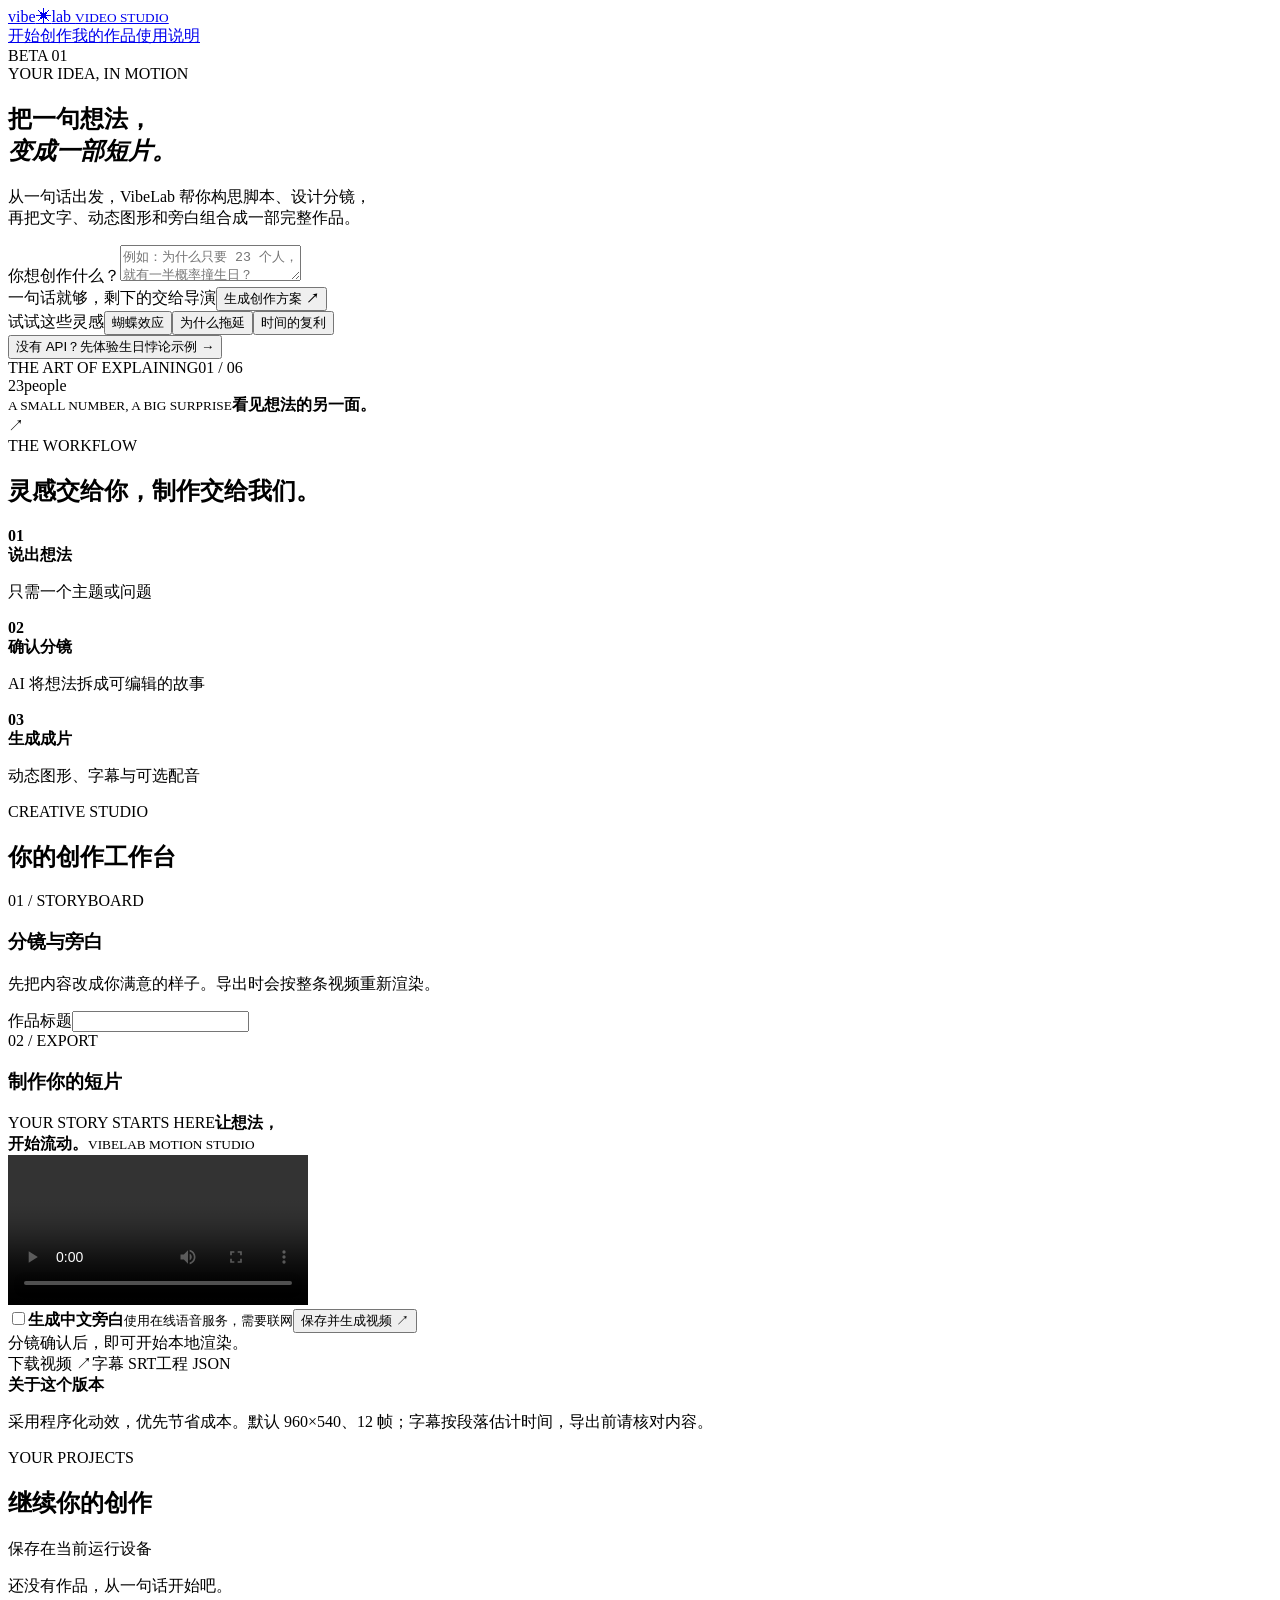
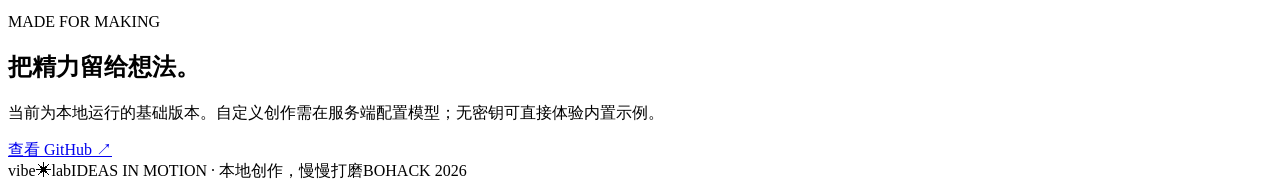
==== web/index.html @ 92c3df5a "Add VibeLab project" ====
<!doctype html>
<html lang="zh-CN"><head><meta charset="utf-8"><meta name="viewport" content="width=device-width, initial-scale=1"><title>VibeLab — 让知识，动起来</title><link rel="stylesheet" href="/style.css"><link rel="stylesheet" href="/cosmic.css"></head>
<body>
<header><a class="brand" href="/">vibe<span>✳</span>lab <small>VIDEO STUDIO</small></a><nav><a href="#create">开始创作</a><a href="#library">我的作品</a><a href="#guide">使用说明</a></nav><span class="edition">BETA 01</span></header>
<main>
<section class="hero" id="create"><div class="hero-copy"><div class="eyebrow"><i></i> YOUR IDEA, IN MOTION</div><h1>把一句想法，<br><em>变成一部短片。</em></h1><p>从一句话出发，VibeLab 帮你构思脚本、设计分镜，<br class="desktop">再把文字、动态图形和旁白组合成一部完整作品。</p><div class="prompt"><label for="topic">你想创作什么？</label><textarea id="topic" maxlength="500" placeholder="例如：为什么只要 23 个人，就有一半概率撞生日？"></textarea><div class="prompt-bottom"><span>一句话就够，剩下的交给导演</span><button id="generate">生成创作方案 <b>↗</b></button></div></div><div class="inspiration"><span>试试这些灵感</span><button data-topic="用简单的动画解释什么是蝴蝶效应">蝴蝶效应</button><button data-topic="用短视频解释为什么我们总是拖延">为什么拖延</button><button data-topic="解释时间管理中的复利效应">时间的复利</button></div><button class="sample-link" id="example">没有 API？先体验生日悖论示例 <span>→</span></button></div>
<div class="hero-art"><div class="art-top"><span>THE ART OF EXPLAINING</span><span>01 / 06</span></div><div class="art-center"><div class="orbit one"></div><div class="orbit two"></div><div class="art-number">23<span>people</span></div><div class="spark s1"></div><div class="spark s2"></div><div class="spark s3"></div></div><div class="art-bottom"><div><small>A SMALL NUMBER, A BIG SURPRISE</small><strong>看见想法的另一面。</strong></div><div class="playmark">↗</div></div><div class="art-progress"><i></i></div></div></section>
<section class="process"><div class="process-heading"><span>THE WORKFLOW</span><h2>灵感交给你，制作交给我们。</h2></div><div class="process-item"><b>01</b><div><strong>说出想法</strong><p>只需一个主题或问题</p></div></div><div class="process-item"><b>02</b><div><strong>确认分镜</strong><p>AI 将想法拆成可编辑的故事</p></div></div><div class="process-item"><b>03</b><div><strong>生成成片</strong><p>动态图形、字幕与可选配音</p></div></div></section>
<section id="studio" class="studio hidden"><div class="section-head"><div><div class="eyebrow"><i></i> CREATIVE STUDIO</div><h2>你的创作工作台</h2><p id="project-meta"></p></div><span class="badge" id="mode"></span></div><div class="workspace"><div class="editor"><div class="panel-title"><div><span>01 / STORYBOARD</span><h3>分镜与旁白</h3></div><span id="scene-count"></span></div><p class="hint">先把内容改成你满意的样子。导出时会按整条视频重新渲染。</p><label class="field title-field">作品标题<input id="project-title" maxlength="80"></label><div id="scenes"></div></div><aside><div class="panel-title"><div><span>02 / EXPORT</span><h3>制作你的短片</h3></div></div><div class="preview" id="preview"><div class="preview-content"><span>YOUR STORY STARTS HERE</span><strong>让想法，<br>开始流动。</strong><small>VIBELAB MOTION STUDIO</small></div><video id="video" class="hidden" controls playsinline></video></div><label class="voice"><input type="checkbox" id="voice"><span><strong>生成中文旁白</strong><small>使用在线语音服务，需要联网</small></span></label><button class="wide" id="render">保存并生成视频 <span>↗</span></button><div id="status" class="status">分镜确认后，即可开始本地渲染。</div><div id="downloads" class="downloads hidden"><a id="download-video" download="vibelab-video.mp4">下载视频 ↗</a><a id="download-srt" download>字幕 SRT</a><a id="download-json" download>工程 JSON</a></div><div class="notes"><strong>关于这个版本</strong><p>采用程序化动效，优先节省成本。默认 960×540、12 帧；字幕按段落估计时间，导出前请核对内容。</p></div></aside></div></section>
<section class="library" id="library"><div class="section-head"><div><div class="eyebrow"><i></i> YOUR PROJECTS</div><h2>继续你的创作</h2></div><span class="muted">保存在当前运行设备</span></div><div id="project-list" class="project-list"><p class="muted">还没有作品，从一句话开始吧。</p></div></section>
<section class="guide" id="guide"><div><span>MADE FOR MAKING</span><h2>把精力留给想法。</h2><p>当前为本地运行的基础版本。自定义创作需在服务端配置模型；无密钥可直接体验内置示例。</p></div><a href="https://github.com/Felicitate555/Bohack" target="_blank" rel="noreferrer">查看 GitHub ↗</a></section>
</main><footer><span class="brand">vibe<span>✳</span>lab</span><span>IDEAS IN MOTION · 本地创作，慢慢打磨</span><span>BOHACK 2026</span></footer><div id="toast" role="status"></div><script src="/layout.js"></script><script src="/app.js"></script></body></html>
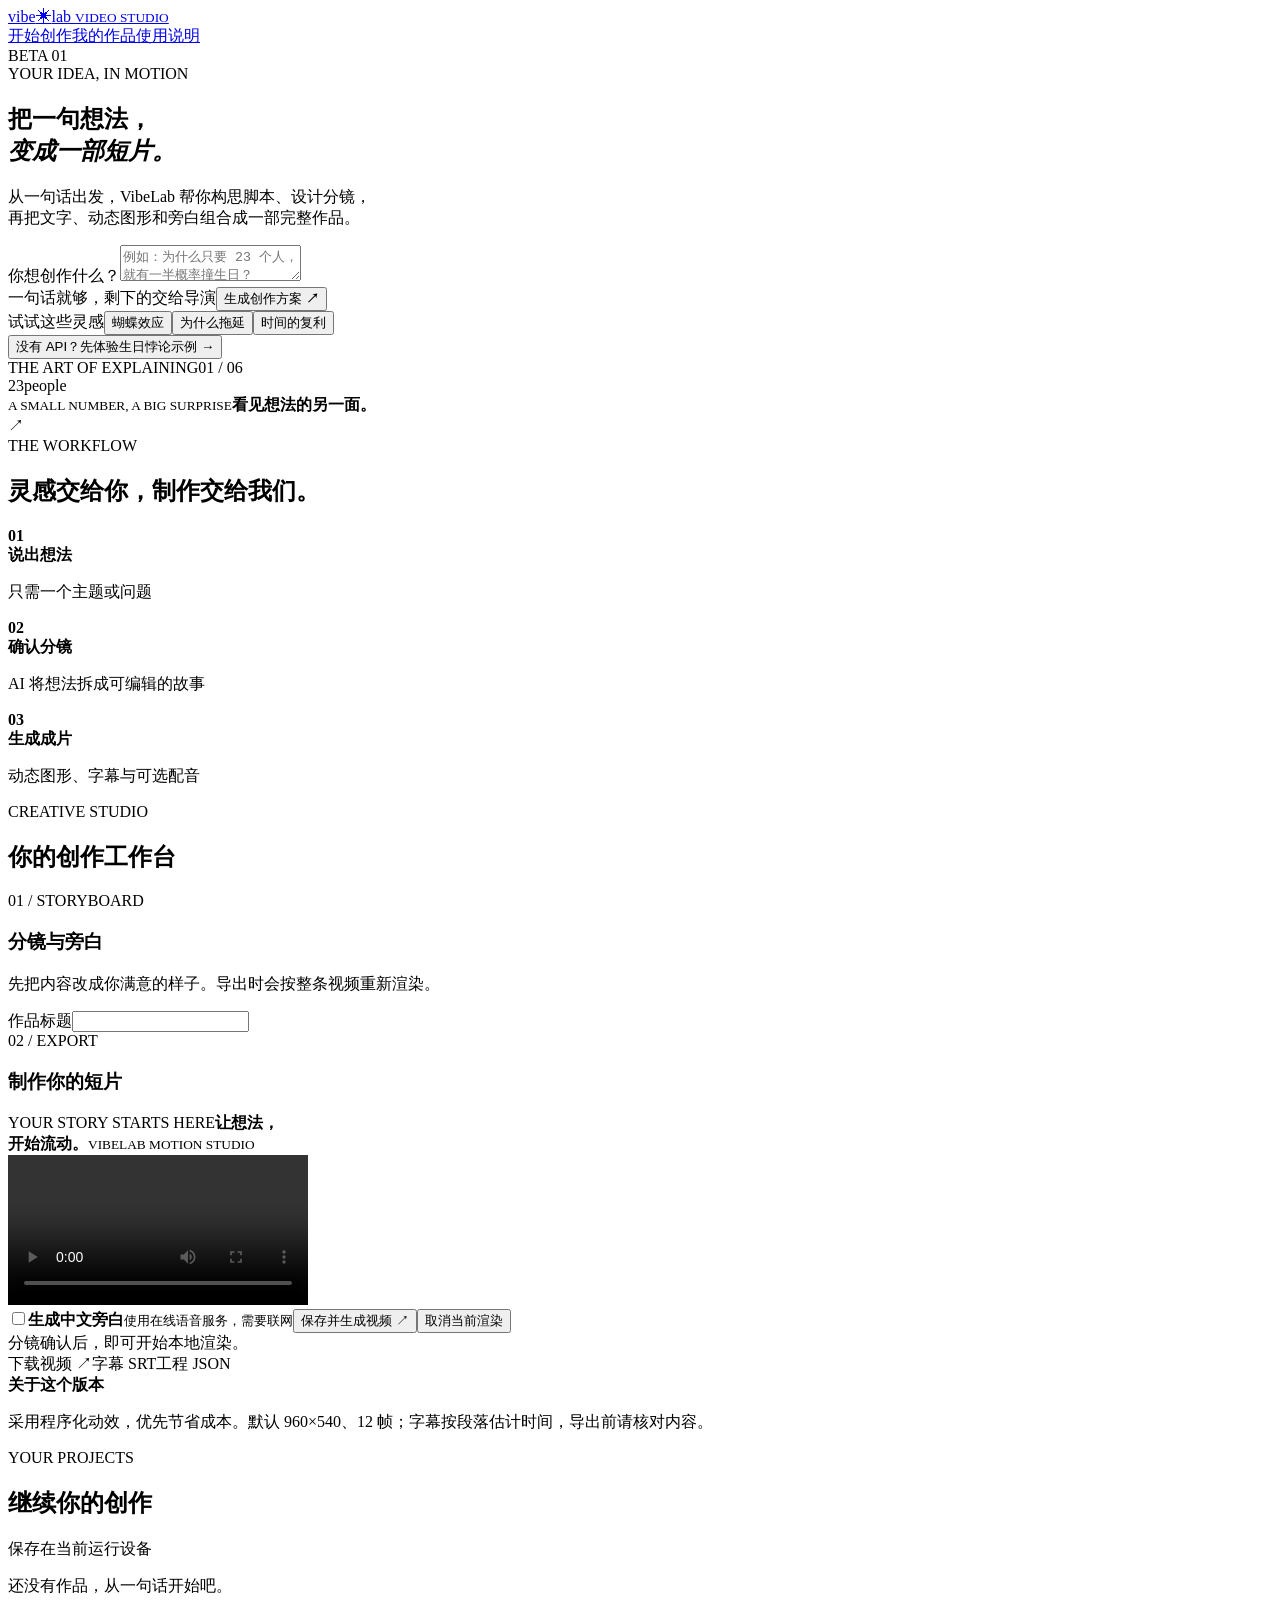
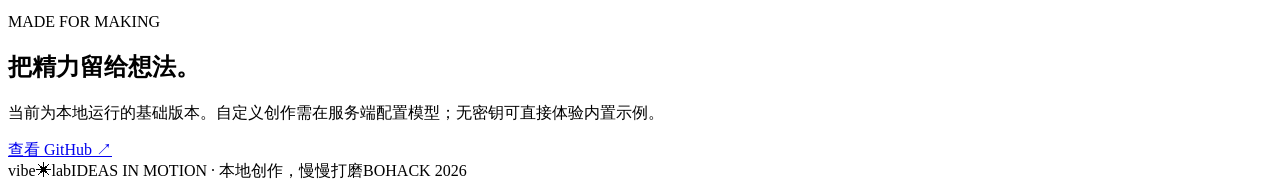
==== commit c1c212ba: "Allow cooperative cancellation of video renders" ====
--- a/web/index.html
+++ b/web/index.html
@@ -6,7 +6,7 @@
 <section class="hero" id="create"><div class="hero-copy"><div class="eyebrow"><i></i> YOUR IDEA, IN MOTION</div><h1>把一句想法，<br><em>变成一部短片。</em></h1><p>从一句话出发，VibeLab 帮你构思脚本、设计分镜，<br class="desktop">再把文字、动态图形和旁白组合成一部完整作品。</p><div class="prompt"><label for="topic">你想创作什么？</label><textarea id="topic" maxlength="500" placeholder="例如：为什么只要 23 个人，就有一半概率撞生日？"></textarea><div class="prompt-bottom"><span>一句话就够，剩下的交给导演</span><button id="generate">生成创作方案 <b>↗</b></button></div></div><div class="inspiration"><span>试试这些灵感</span><button data-topic="用简单的动画解释什么是蝴蝶效应">蝴蝶效应</button><button data-topic="用短视频解释为什么我们总是拖延">为什么拖延</button><button data-topic="解释时间管理中的复利效应">时间的复利</button></div><button class="sample-link" id="example">没有 API？先体验生日悖论示例 <span>→</span></button></div>
 <div class="hero-art"><div class="art-top"><span>THE ART OF EXPLAINING</span><span>01 / 06</span></div><div class="art-center"><div class="orbit one"></div><div class="orbit two"></div><div class="art-number">23<span>people</span></div><div class="spark s1"></div><div class="spark s2"></div><div class="spark s3"></div></div><div class="art-bottom"><div><small>A SMALL NUMBER, A BIG SURPRISE</small><strong>看见想法的另一面。</strong></div><div class="playmark">↗</div></div><div class="art-progress"><i></i></div></div></section>
 <section class="process"><div class="process-heading"><span>THE WORKFLOW</span><h2>灵感交给你，制作交给我们。</h2></div><div class="process-item"><b>01</b><div><strong>说出想法</strong><p>只需一个主题或问题</p></div></div><div class="process-item"><b>02</b><div><strong>确认分镜</strong><p>AI 将想法拆成可编辑的故事</p></div></div><div class="process-item"><b>03</b><div><strong>生成成片</strong><p>动态图形、字幕与可选配音</p></div></div></section>
-<section id="studio" class="studio hidden"><div class="section-head"><div><div class="eyebrow"><i></i> CREATIVE STUDIO</div><h2>你的创作工作台</h2><p id="project-meta"></p></div><span class="badge" id="mode"></span></div><div class="workspace"><div class="editor"><div class="panel-title"><div><span>01 / STORYBOARD</span><h3>分镜与旁白</h3></div><span id="scene-count"></span></div><p class="hint">先把内容改成你满意的样子。导出时会按整条视频重新渲染。</p><label class="field title-field">作品标题<input id="project-title" maxlength="80"></label><div id="scenes"></div></div><aside><div class="panel-title"><div><span>02 / EXPORT</span><h3>制作你的短片</h3></div></div><div class="preview" id="preview"><div class="preview-content"><span>YOUR STORY STARTS HERE</span><strong>让想法，<br>开始流动。</strong><small>VIBELAB MOTION STUDIO</small></div><video id="video" class="hidden" controls playsinline></video></div><label class="voice"><input type="checkbox" id="voice"><span><strong>生成中文旁白</strong><small>使用在线语音服务，需要联网</small></span></label><button class="wide" id="render">保存并生成视频 <span>↗</span></button><div id="status" class="status">分镜确认后，即可开始本地渲染。</div><div id="downloads" class="downloads hidden"><a id="download-video" download="vibelab-video.mp4">下载视频 ↗</a><a id="download-srt" download>字幕 SRT</a><a id="download-json" download>工程 JSON</a></div><div class="notes"><strong>关于这个版本</strong><p>采用程序化动效，优先节省成本。默认 960×540、12 帧；字幕按段落估计时间，导出前请核对内容。</p></div></aside></div></section>
+<section id="studio" class="studio hidden"><div class="section-head"><div><div class="eyebrow"><i></i> CREATIVE STUDIO</div><h2>你的创作工作台</h2><p id="project-meta"></p></div><span class="badge" id="mode"></span></div><div class="workspace"><div class="editor"><div class="panel-title"><div><span>01 / STORYBOARD</span><h3>分镜与旁白</h3></div><span id="scene-count"></span></div><p class="hint">先把内容改成你满意的样子。导出时会按整条视频重新渲染。</p><label class="field title-field">作品标题<input id="project-title" maxlength="80"></label><div id="scenes"></div></div><aside><div class="panel-title"><div><span>02 / EXPORT</span><h3>制作你的短片</h3></div></div><div class="preview" id="preview"><div class="preview-content"><span>YOUR STORY STARTS HERE</span><strong>让想法，<br>开始流动。</strong><small>VIBELAB MOTION STUDIO</small></div><video id="video" class="hidden" controls playsinline></video></div><label class="voice"><input type="checkbox" id="voice"><span><strong>生成中文旁白</strong><small>使用在线语音服务，需要联网</small></span></label><button class="wide" id="render">保存并生成视频 <span>↗</span></button><button type="button" id="cancel-render" class="hidden">取消当前渲染</button><div id="status" class="status">分镜确认后，即可开始本地渲染。</div><div id="downloads" class="downloads hidden"><a id="download-video" download="vibelab-video.mp4">下载视频 ↗</a><a id="download-srt" download>字幕 SRT</a><a id="download-json" download>工程 JSON</a></div><div class="notes"><strong>关于这个版本</strong><p>采用程序化动效，优先节省成本。默认 960×540、12 帧；字幕按段落估计时间，导出前请核对内容。</p></div></aside></div></section>
 <section class="library" id="library"><div class="section-head"><div><div class="eyebrow"><i></i> YOUR PROJECTS</div><h2>继续你的创作</h2></div><span class="muted">保存在当前运行设备</span></div><div id="project-list" class="project-list"><p class="muted">还没有作品，从一句话开始吧。</p></div></section>
 <section class="guide" id="guide"><div><span>MADE FOR MAKING</span><h2>把精力留给想法。</h2><p>当前为本地运行的基础版本。自定义创作需在服务端配置模型；无密钥可直接体验内置示例。</p></div><a href="https://github.com/Felicitate555/Bohack" target="_blank" rel="noreferrer">查看 GitHub ↗</a></section>
 </main><footer><span class="brand">vibe<span>✳</span>lab</span><span>IDEAS IN MOTION · 本地创作，慢慢打磨</span><span>BOHACK 2026</span></footer><div id="toast" role="status"></div><script src="/layout.js"></script><script src="/app.js"></script></body></html>
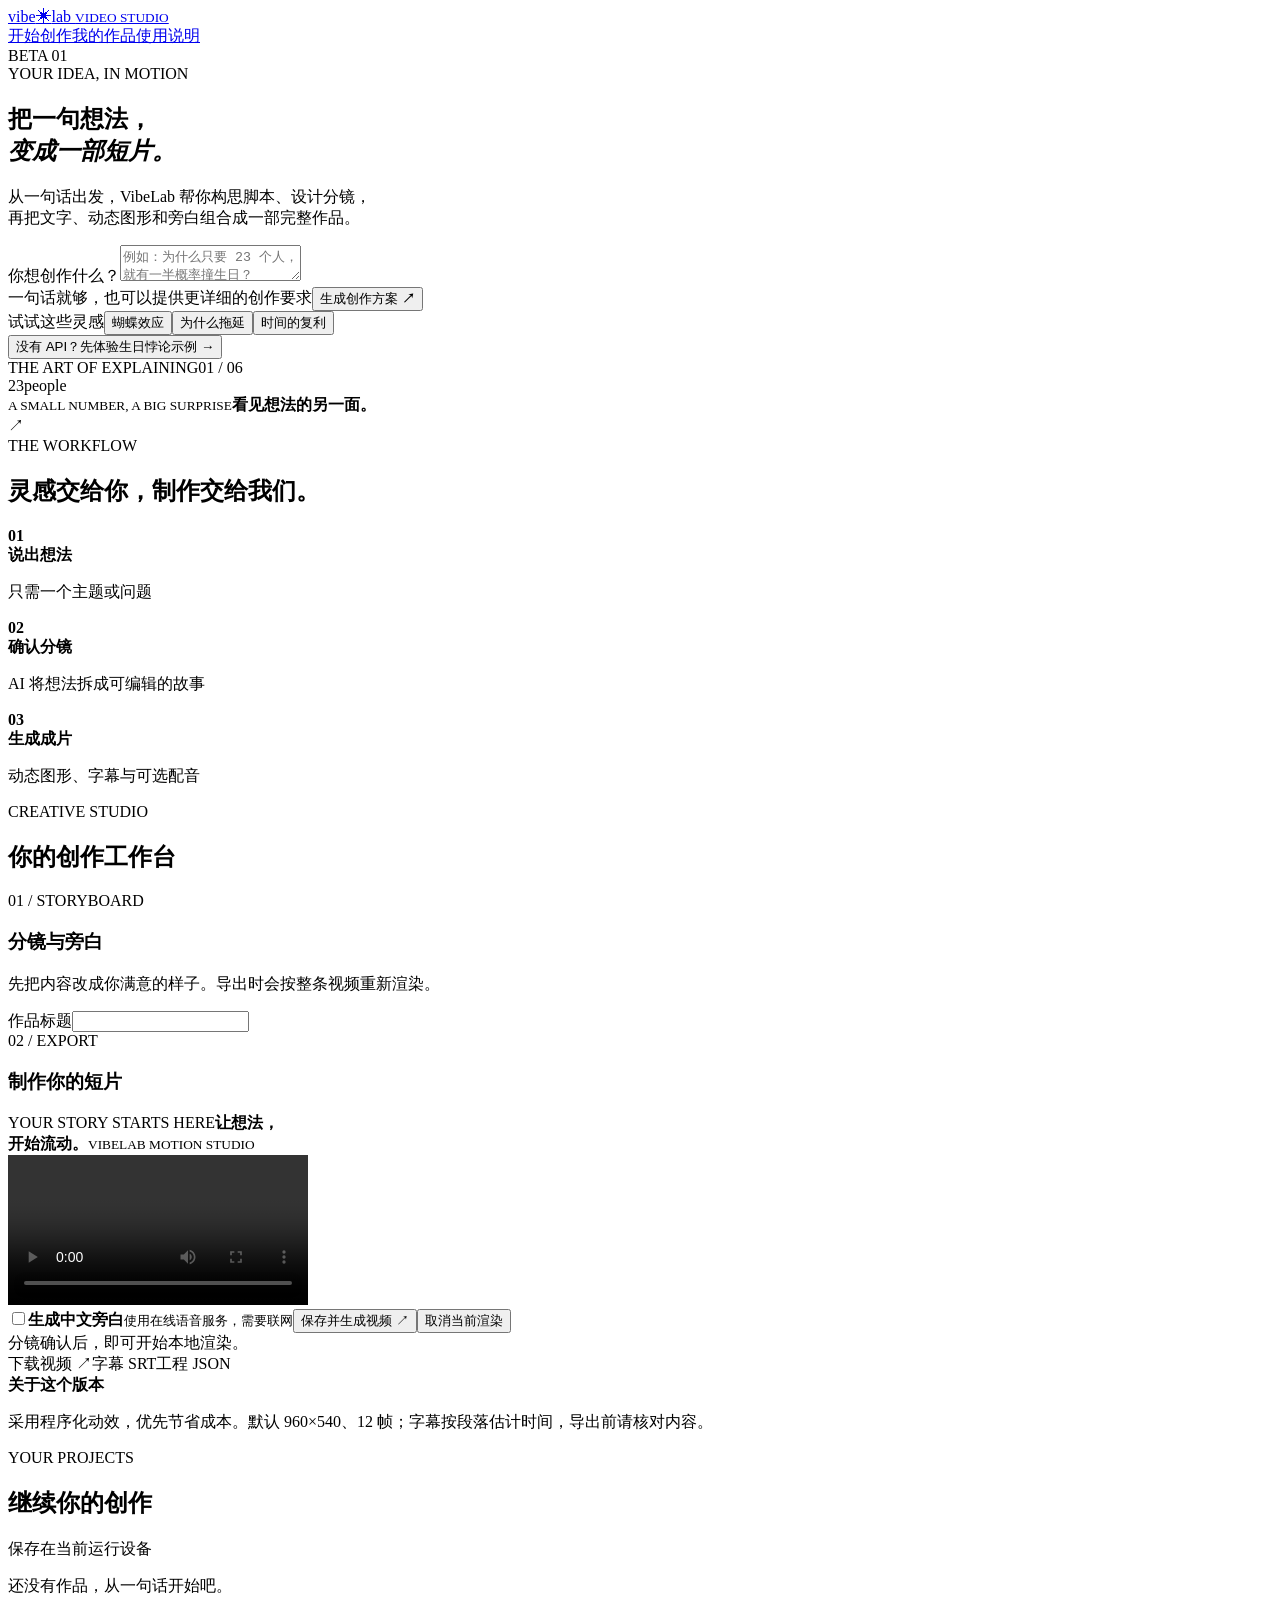
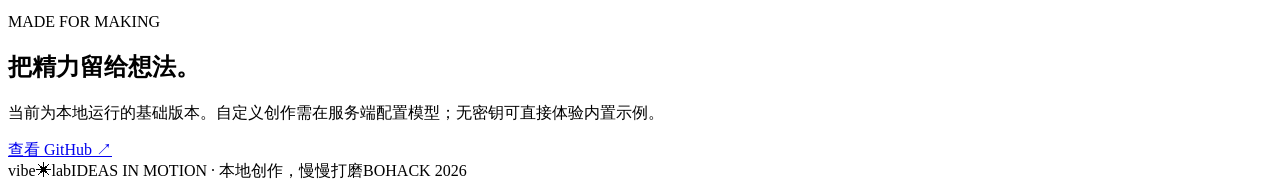
==== commit c6ad17b4: "Add experimental topic-specific video generation" ====
--- a/web/index.html
+++ b/web/index.html
@@ -3,7 +3,7 @@
 <body>
 <header><a class="brand" href="/">vibe<span>✳</span>lab <small>VIDEO STUDIO</small></a><nav><a href="#create">开始创作</a><a href="#library">我的作品</a><a href="#guide">使用说明</a></nav><span class="edition">BETA 01</span></header>
 <main>
-<section class="hero" id="create"><div class="hero-copy"><div class="eyebrow"><i></i> YOUR IDEA, IN MOTION</div><h1>把一句想法，<br><em>变成一部短片。</em></h1><p>从一句话出发，VibeLab 帮你构思脚本、设计分镜，<br class="desktop">再把文字、动态图形和旁白组合成一部完整作品。</p><div class="prompt"><label for="topic">你想创作什么？</label><textarea id="topic" maxlength="500" placeholder="例如：为什么只要 23 个人，就有一半概率撞生日？"></textarea><div class="prompt-bottom"><span>一句话就够，剩下的交给导演</span><button id="generate">生成创作方案 <b>↗</b></button></div></div><div class="inspiration"><span>试试这些灵感</span><button data-topic="用简单的动画解释什么是蝴蝶效应">蝴蝶效应</button><button data-topic="用短视频解释为什么我们总是拖延">为什么拖延</button><button data-topic="解释时间管理中的复利效应">时间的复利</button></div><button class="sample-link" id="example">没有 API？先体验生日悖论示例 <span>→</span></button></div>
+<section class="hero" id="create"><div class="hero-copy"><div class="eyebrow"><i></i> YOUR IDEA, IN MOTION</div><h1>把一句想法，<br><em>变成一部短片。</em></h1><p>从一句话出发，VibeLab 帮你构思脚本、设计分镜，<br class="desktop">再把文字、动态图形和旁白组合成一部完整作品。</p><div class="prompt"><label for="topic">你想创作什么？</label><textarea id="topic" maxlength="12000" placeholder="例如：为什么只要 23 个人，就有一半概率撞生日？"></textarea><div class="prompt-bottom"><span>一句话就够，也可以提供更详细的创作要求</span><button id="generate">生成创作方案 <b>↗</b></button></div></div><div class="inspiration"><span>试试这些灵感</span><button data-topic="用简单的动画解释什么是蝴蝶效应">蝴蝶效应</button><button data-topic="用短视频解释为什么我们总是拖延">为什么拖延</button><button data-topic="解释时间管理中的复利效应">时间的复利</button></div><button class="sample-link" id="example">没有 API？先体验生日悖论示例 <span>→</span></button></div>
 <div class="hero-art"><div class="art-top"><span>THE ART OF EXPLAINING</span><span>01 / 06</span></div><div class="art-center"><div class="orbit one"></div><div class="orbit two"></div><div class="art-number">23<span>people</span></div><div class="spark s1"></div><div class="spark s2"></div><div class="spark s3"></div></div><div class="art-bottom"><div><small>A SMALL NUMBER, A BIG SURPRISE</small><strong>看见想法的另一面。</strong></div><div class="playmark">↗</div></div><div class="art-progress"><i></i></div></div></section>
 <section class="process"><div class="process-heading"><span>THE WORKFLOW</span><h2>灵感交给你，制作交给我们。</h2></div><div class="process-item"><b>01</b><div><strong>说出想法</strong><p>只需一个主题或问题</p></div></div><div class="process-item"><b>02</b><div><strong>确认分镜</strong><p>AI 将想法拆成可编辑的故事</p></div></div><div class="process-item"><b>03</b><div><strong>生成成片</strong><p>动态图形、字幕与可选配音</p></div></div></section>
 <section id="studio" class="studio hidden"><div class="section-head"><div><div class="eyebrow"><i></i> CREATIVE STUDIO</div><h2>你的创作工作台</h2><p id="project-meta"></p></div><span class="badge" id="mode"></span></div><div class="workspace"><div class="editor"><div class="panel-title"><div><span>01 / STORYBOARD</span><h3>分镜与旁白</h3></div><span id="scene-count"></span></div><p class="hint">先把内容改成你满意的样子。导出时会按整条视频重新渲染。</p><label class="field title-field">作品标题<input id="project-title" maxlength="80"></label><div id="scenes"></div></div><aside><div class="panel-title"><div><span>02 / EXPORT</span><h3>制作你的短片</h3></div></div><div class="preview" id="preview"><div class="preview-content"><span>YOUR STORY STARTS HERE</span><strong>让想法，<br>开始流动。</strong><small>VIBELAB MOTION STUDIO</small></div><video id="video" class="hidden" controls playsinline></video></div><label class="voice"><input type="checkbox" id="voice"><span><strong>生成中文旁白</strong><small>使用在线语音服务，需要联网</small></span></label><button class="wide" id="render">保存并生成视频 <span>↗</span></button><button type="button" id="cancel-render" class="hidden">取消当前渲染</button><div id="status" class="status">分镜确认后，即可开始本地渲染。</div><div id="downloads" class="downloads hidden"><a id="download-video" download="vibelab-video.mp4">下载视频 ↗</a><a id="download-srt" download>字幕 SRT</a><a id="download-json" download>工程 JSON</a></div><div class="notes"><strong>关于这个版本</strong><p>采用程序化动效，优先节省成本。默认 960×540、12 帧；字幕按段落估计时间，导出前请核对内容。</p></div></aside></div></section>
